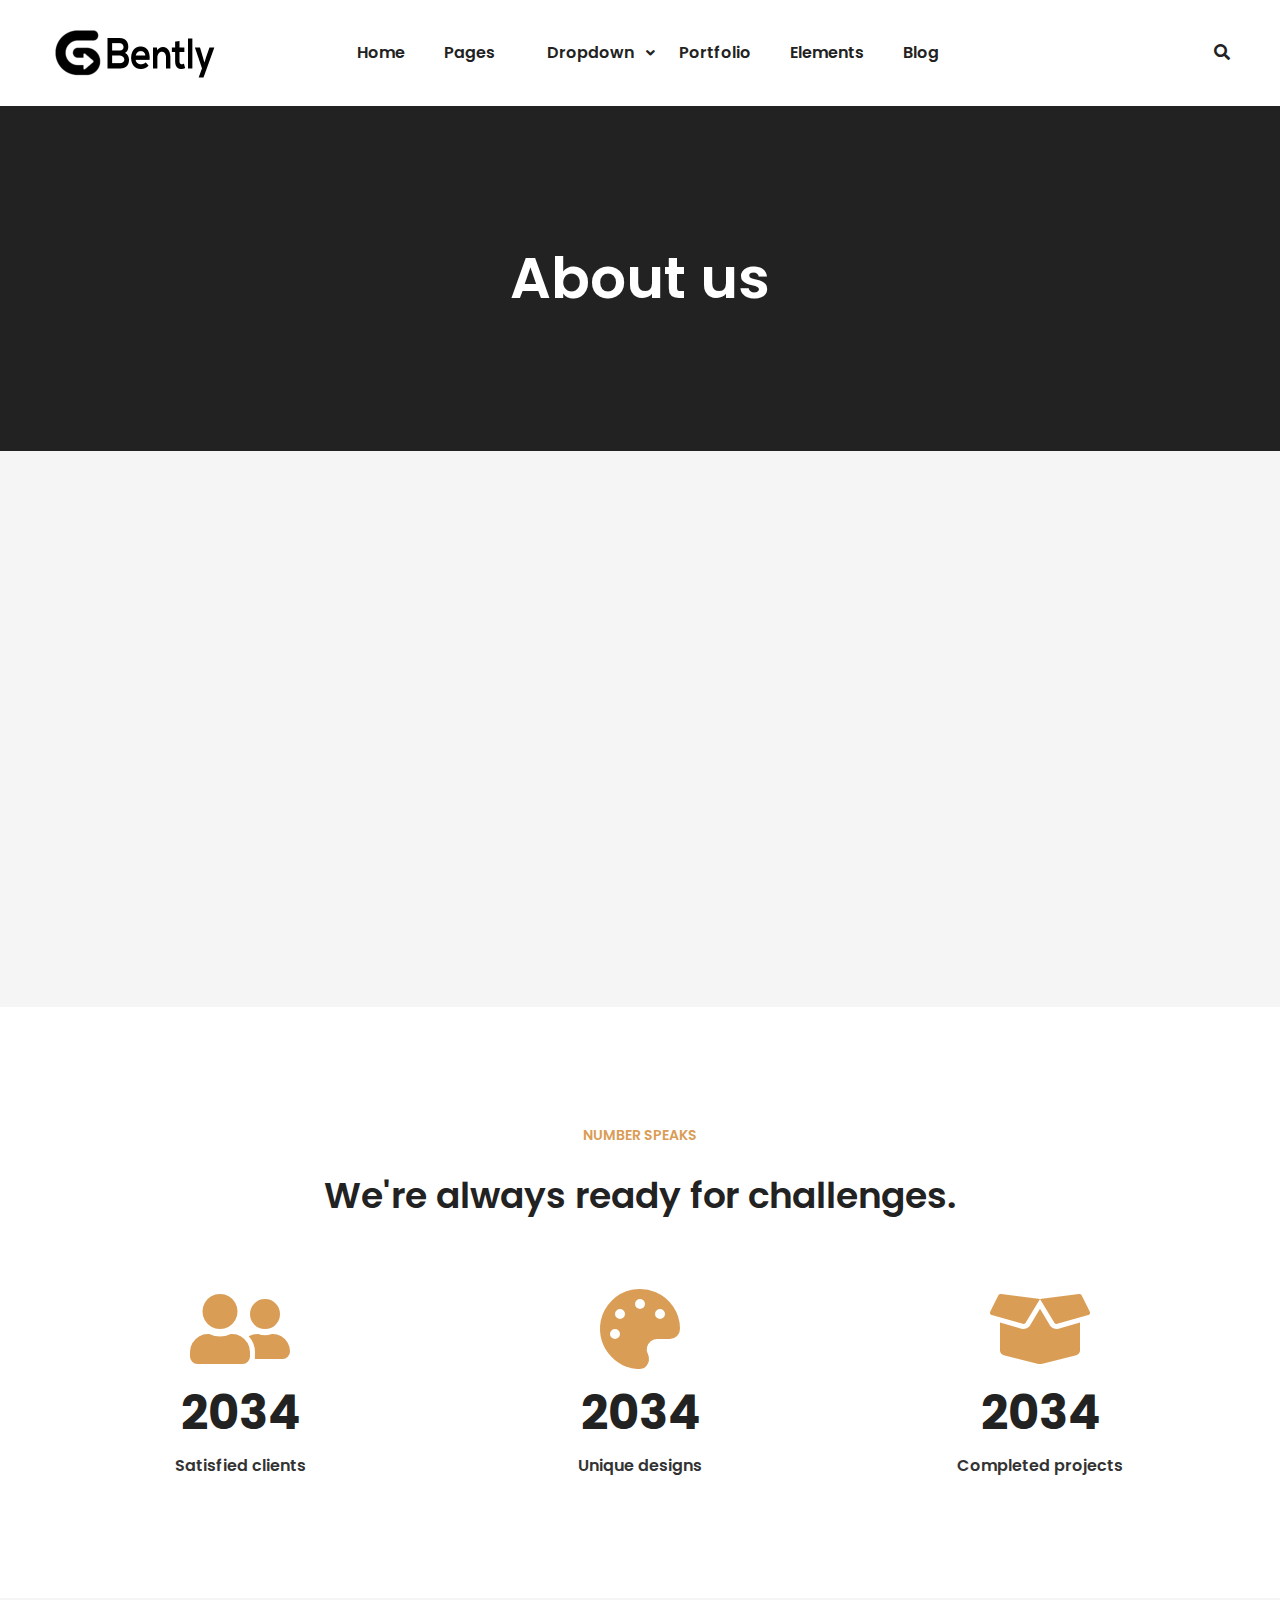
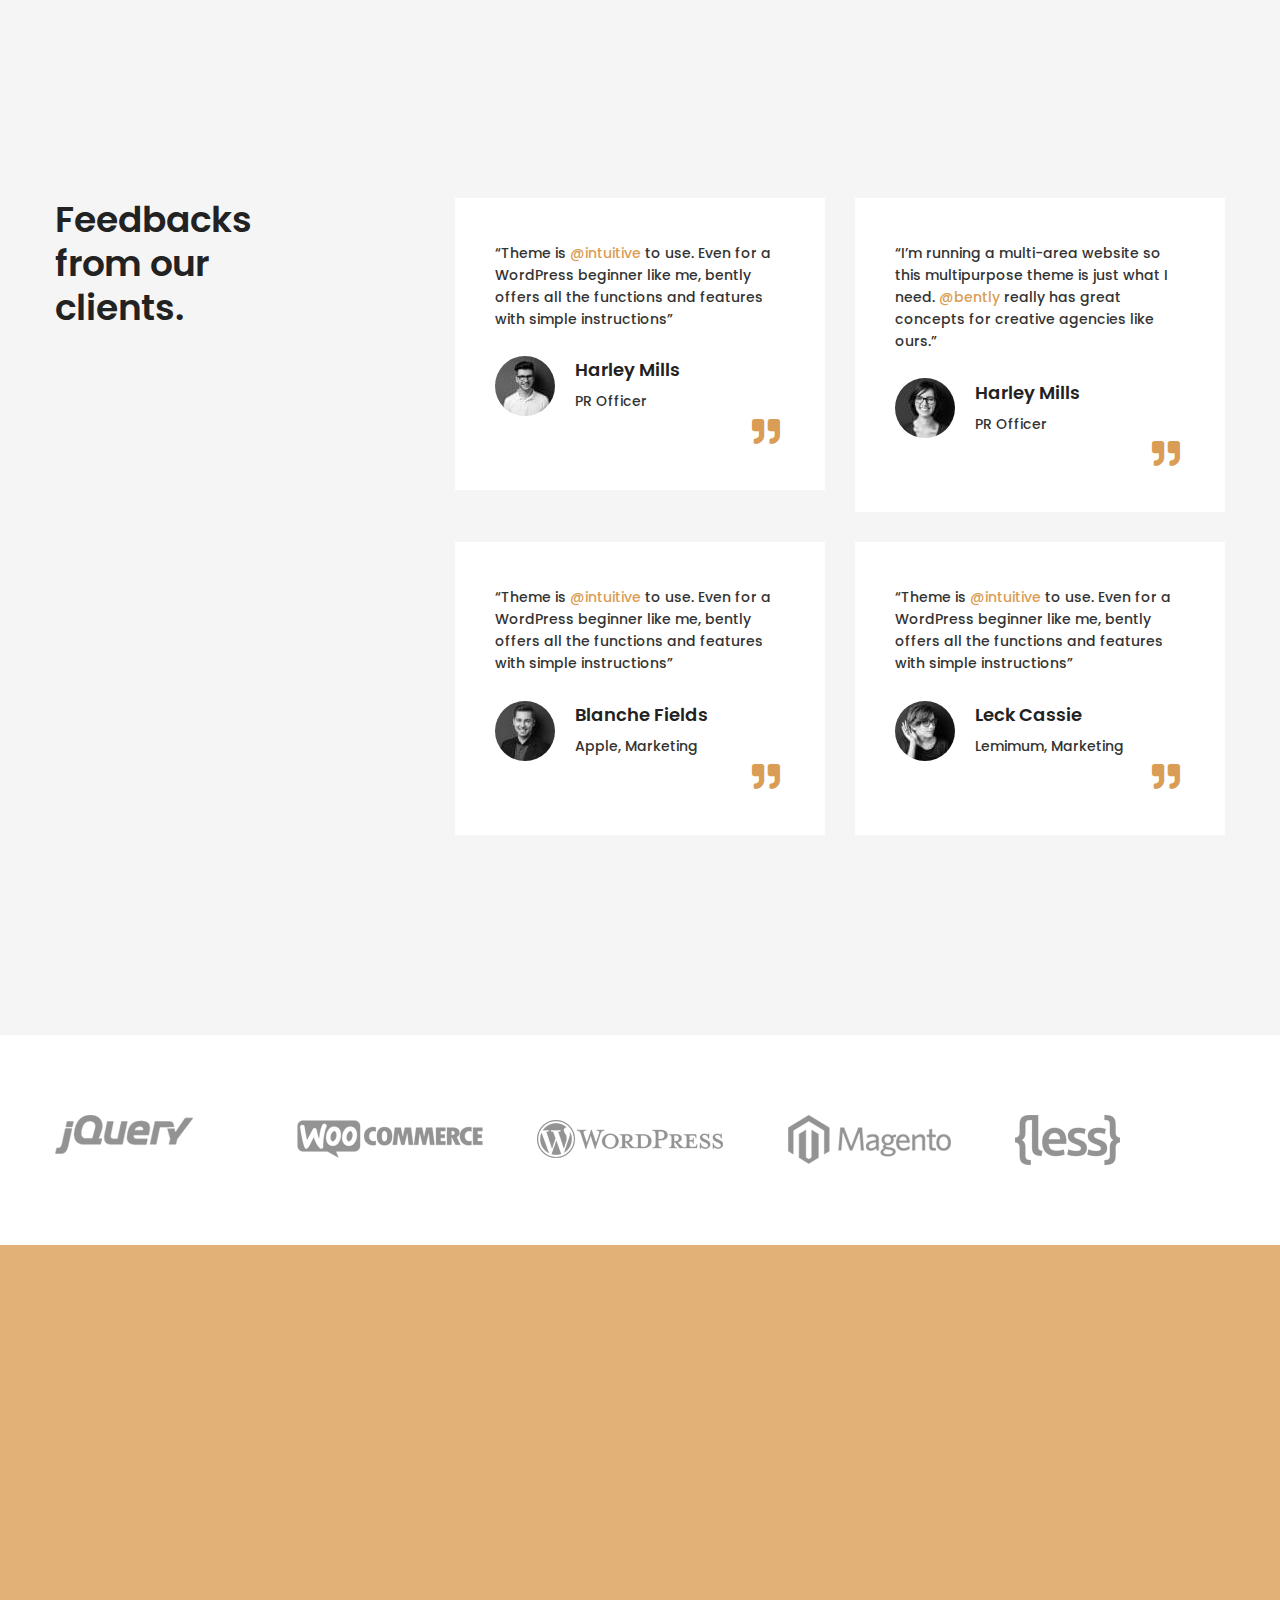
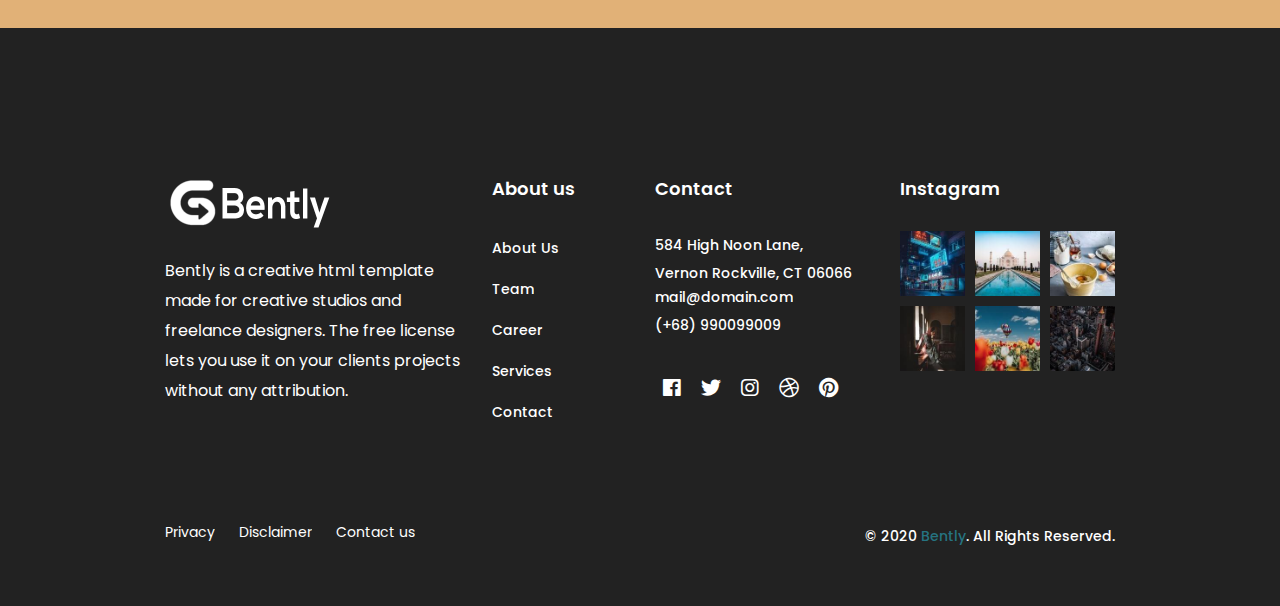
==== about.html @ c28e4ad5 "Initial commit" ====
<!doctype html>
<html class="no-js" lang="en">
<head>
    <meta charset="utf-8">
    <meta http-equiv="x-ua-compatible" content="ie=edge">
    <title>About Us</title>
    <meta name="description" content="">
    <meta name="viewport" content="width=device-width, initial-scale=1, shrink-to-fit=no">

    <!-- Favicon -->
    <link rel="shortcut icon" href="img/favicon.ico" type="image/x-icon">
    <link rel="apple-touch-icon" href="img/icon.png">

    <!-- Plugins -->
    <link rel="stylesheet" href="css/bootstrap.min.css">
    <link rel="stylesheet" href="css/plugins.css">

    <!-- Style Css -->
    <link rel="stylesheet" href="style.css">

    <!-- Custom Styles -->
    <link rel="stylesheet" href="css/custom.css">
</head>

<body class="template-color-37 template-font-1">

    <!-- Wrapper -->
    <div id="wrapper" class="wrapper">

        <!-- Header -->
        <header class="br_header header-default position-from--top black-logo--version haeder-fixed-width haeder-fixed-150 headroom--sticky header-mega-menu clearfix">
            <div class="container-fluid">
                <div class="row">
                    <div class="col-12">
                        <div class="header__wrapper mr--0">
                            <!-- Header Left -->
                            <div class="header-left">
                                <div class="logo">
                                    <a href="index.html">
                                        <img src="img/logo/bently-black.png" alt="bently Images">
                                    </a>
                                </div>
                            </div>
                            <!-- Mainmenu Wrap -->
                            <div class="mainmenu-wrapper d-none d-lg-block">
                                <nav class="page_nav">
                                    <ul class="mainmenu">

                                        <li class="lavel-1"><a href="index.html"><span>Home</span></a></li>

                                        <li class="lavel-1"><a href="#"><span>Pages</span></a></li>

                                        <li class="lavel-1 with--drop slide-dropdown"><a href="#"><span>Dropdown</span></a>

                                            <!-- Start Dropdown Menu -->
                                            <ul class="dropdown__menu">
                                                <li><a href="#"><span>Minimal</span></a></li>
                                                <li><a href="#"><span>Fullwide</span></a></li>
                                                <li><a href="#"><span>Cart</span></a></li>
                                                <li><a href="#"><span>Compare</span></a></li>
                                                <li><a href="#"><span>My Account</span></a></li>
                                                <li><a href="#"><span>Register</span></a></li>
                                                <li><a href="#"><span>Wishlist</span></a></li>
                                                <li><a href="#"><span>Checkout</span></a></li>
                                                <li class="drop-lavel--2"><a href="#"><span>Product</span></a>
                                                    <ul class="lavel--2">
                                                        <li><a href="#"><span>Layout 01</span></a></li>
                                                        <li><a href="#"><span>Layout 02</span></a></li>
                                                    </ul>
                                                </li>
                                            </ul>
                                            <!-- End Dropdown Menu -->
                                        </li>

                                        <li class="lavel-1"><a href="portfolio.html"><span>Portfolio</span></a></li>

                                        <li class="lavel-1"><a href="#"><span>Elements</span></a></li>

                                        <li class="lavel-1"><a href="blog.html"><span>Blog</span></a></li>
                                    </ul>
                                </nav>
                            </div>
                            <!-- Header Right -->
                            <div class="header-right">
                                
                                <!-- Start Popup Search Wrap -->
                                <div class="popup-search-wrap">
                                    <a class="btn-search-click" href="#">
                                        <i class="fa fa-search"></i>
                                    </a>
                                </div>
                                <!-- End Popup Search Wrap -->

                                <!-- Start Hamberger -->
                                <div class="manu-hamber popup-mobile-click d-block d-lg-none black-version d-block d-xl-none">
                                    <div>
                                        <i></i>
                                    </div>
                                </div>
                                <!-- End Hamberger -->
                            </div>
                        </div>
                    </div>
                </div>
            </div>
        </header>
        <!--// Header -->

        <!-- Start bently Search Popup -->
        <div class="bently-search-popup">
            <div class="inner">
                <div class="search-header">
                    <div class="logo">
                        <a href="index.html">
                            <img src="img/logo/bently-black.png" alt="logo images">
                        </a>
                    </div>
                    <a href="#" class="search-close"></a>
                </div>
                <div class="search-content">
                    <form action="#">
                        <label>
                            <input type="search" placeholder="Enter search keyword…">
                        </label>
                        <button class="search-submit"><i class="fa fa-search"></i></button>
                    </form>
                </div>
            </div>
        </div>
        <!-- End bently Search Popup -->

        <!-- Start Popup Menu -->
        <div class="popup-mobile-manu popup-mobile-visiable">
            <div class="inner">
                <div class="mobileheader">
                    <div class="logo">
                        <a href="index.html">
                            <img src="img/logo/bently-black.png" alt="Multipurpose">
                        </a>
                    </div>
                    <a class="mobile-close" href="#"></a>
                </div>
                <div class="menu-content">
                    <ul class="menulist object-custom-menu">
                        <li class=""><a href="index.html"><span>Home</span></a></li>
                        <li class=""><a href="#"><span>Pages</span></a></li>
                        <li class=""><a href="#"><span>Pages</span></a></li>
						<li class="has-mega-menu"><a href="#"><span>Dropdown</span></a>  
						<!-- Start Dropdown Menu -->
                            <ul class="object-submenu">
                                <li><a href="#"><span>Minimal</span></a></li>
                                <li><a href="#"><span>Fullwide</span></a></li>
                                <li><a href="#"><span>Cart</span></a></li>
                                <li><a href="#"><span>Compare</span></a></li>
                                <li><a href="#"><span>My Account</span></a></li>
                                <li><a href="#.html"><span>Register</span></a></li>
                                <li><a href="#"><span>Wishlist</span></a></li>
                                <li><a href="#"><span>Checkout</span></a></li>
                                <li><a href="#.html"><span>Product 01</span></a></li>
                                <li><a href="#.html"><span>Product 02</span></a></li>
                            </ul>
                        </li>
                        <li class=""><a href="portfolio.html"><span>Portfolio</span></a></li>
                        <li class=""><a href="blog.html"><span>Blog</span></a></li>
                    </ul>
                </div>
            </div>
        </div>
        <!-- End Popup Menu -->

        <!-- Start Breadcaump Area -->
        <div class="bently-breadcaump-area bg_color--7 ptb--120 breadcaump-title-bar">
            <div class="container-fluid plr--150 plr_md--50 plr_sm--30">
                <div class="row">
                    <div class="col-lg-12">
                        <div class="breadcaump-inner text-center poss_relative">
                            <h1 class="heading heading-h1 text-white large-font-1">About us</h1>                            
                        </div>
                    </div>
                </div>
            </div>
        </div>
        <!-- End Breadcaump Area -->

        <!-- Page Content -->
        <main class="page-content">

               <!-- Start Skill Area -->
            <div class="bently-skill-area pt--150 pb--100 bg_color--5">
                <div class="container">
                    <div class="row">
                        <div class="col-lg-4">
                            <div class="bently-skill wow move-up">
                                <h3 class="heading heading-h3 lineheight-1-44">Effective solution <br> for every <br>
                                    businesses</h3>
                                <div class="bkseparator--40"></div>
                                <p class="bk_pra">bently presents your services with flexible, convenient and
                                    multipurpose layouts. You can select your favorite layouts & elements for
                                    particular projects with unlimited customization possibilities.</p>
                            </div>
                        </div>
                        <div class="col-lg-7 offset-lg-1 mt_md--40 mt_sm--40">
                            <div class="bently-skill">
                                <!-- Start Single Progress Charts -->
                                <div class="progress-charts wow move-up">
                                    <h6 class="heading heading-h6">UI/UX</h6>
                                    <div class="progress">
                                        <div class="progress-bar wow fadeInLeft" data-wow-duration="0.5s"
                                            data-wow-delay=".3s" role="progressbar" style="width: 85%" aria-valuenow="85"
                                            aria-valuemin="0" aria-valuemax="100"><span class="percent-label">85%</span></div>
                                    </div>
                                </div>
                                <!-- End Single Progress Charts -->

                                <!-- Start Single Progress Charts -->
                                <div class="progress-charts mt--45 wow move-up">
                                    <h6 class="heading heading-h6">Ideas</h6>
                                    <div class="progress">
                                        <div class="progress-bar wow fadeInLeft" data-wow-duration="0.7s"
                                            data-wow-delay=".5s" role="progressbar" style="width: 85%" aria-valuenow="85"
                                            aria-valuemin="0" aria-valuemax="100"><span class="percent-label">85%</span></div>
                                    </div>
                                </div>
                                <!-- End Single Progress Charts -->

                                <!-- Start Single Progress Charts -->
                                <div class="progress-charts mt--45 wow move-up">
                                    <h6 class="heading heading-h6">Marketing</h6>
                                    <div class="progress">
                                        <div class="progress-bar wow fadeInLeft" data-wow-duration="0.8s"
                                            data-wow-delay=".8s" role="progressbar" style="width: 90%" aria-valuenow="90"
                                            aria-valuemin="0" aria-valuemax="100"><span class="percent-label">90%</span></div>
                                    </div>
                                </div>
                                <!-- End Single Progress Charts -->

                                <!-- Start Single Progress Charts -->
                                <div class="progress-charts mt--45 wow move-up">
                                    <h6 class="heading heading-h6">Consulting</h6>
                                    <div class="progress">
                                        <div class="progress-bar wow fadeInLeft" data-wow-duration="0.8s"
                                            data-wow-delay=".8s" role="progressbar" style="width: 95%" aria-valuenow="95"
                                            aria-valuemin="0" aria-valuemax="100"><span class="percent-label">95%</span></div>
                                    </div>
                                </div>
                                <!-- End Single Progress Charts -->

                            </div>
                        </div>
                    </div>
                </div>
            </div>
            <!-- End Skill Area -->

            <!-- Start Counterup Area -->
            <div class="bently-counterup-area ptb--120 ptb-md--80 ptb-sm--60 bg_color--1">
                <div class="container">
                    <div class="row">

                        <div class="col-lg-12">
                            <div class="bk-title--default text-center mb--70">
                                <h6 class="heading heading-h6 theme-color">NUMBER SPEAKS</h6>
                                <div class="bkseparator--30"></div>
                                <h3 class="heading heading-h3">We're always ready for challenges.</h3>
                            </div>
                        </div>

                        <!-- Start Single Counter -->
                        <div class="col-lg-4 col-md-4 col-sm-6 col-12">
                            <div class="bently-counter text-center">
                                <div class="icon">
                                    <i class="fa fa-user-friends"></i>
                                </div>
                                <div class="content">							
                                    <span class="count">2034</span>
                                    <h6 class="heading heading-h6">Satisfied clients</h6>
                                </div>
                            </div>
                        </div>
                        <!-- End Single Counter -->

                        <!-- Start Single Counter -->
                        <div class="col-lg-4 col-md-4 col-sm-6 col-12 mt_mobile--40">
                            <div class="bently-counter text-center">
                                <div class="icon">
                                    <i class="fa fa-palette"></i>
                                </div>
                                <div class="content">
                                    <span class="count">2034</span>
                                    <h6 class="heading heading-h6">Unique designs</h6>
                                </div>
                            </div>
                        </div>
                        <!-- End Single Counter -->

                        <!-- Start Single Counter -->
                        <div class="col-lg-4 col-md-4 col-sm-6 col-12 mt_sm--40">
                            <div class="bently-counter text-center">
                                <div class="icon">
                                    <i class="fa fa-box-open"></i>
                                </div>
                                <div class="content">
                                    <span class="count">2034</span>
                                    <h6 class="heading heading-h6">Completed projects</h6>
                                </div>
                            </div>
                        </div>
                        <!-- End Single Counter -->

                    </div>
                </div>
            </div>
            <!-- End Counterup Area -->

  

            <!-- Start Testimonial Area -->
            <div class="bently-testimonial-area poss_relative ptb--200 ptb-md--80 ptb-sm--60 bg_color--5">
                <div class="container">
                    <div class="row">
                        <div class="col-lg-4 col-md-12 col-12 text-center ptb-md--80 ptb-sm--80">
                            <div class="bently-section-title text-left title-max-width plr_sm--50">
                                <h3 class="heading heading-h3">Feedbacks <br>from our<br> clients.</h3>
                            </div>
                        </div>

                        <div class="col-lg-8 col-md-12 col-12">
                            <div class="row">
                                <!-- Start Single Testimonial -->
                                <div class="col-lg-6 col-md-6 col-sm-12 col-12">
                                    <div class="testimonial testimonial_style--1">
                                        <div class="content">
                                            <p class="bk_pra">“Theme is <span class="theme-color">@intuitive</span> to
                                                use.
                                                Even for a
                                                WordPress beginner like me, bently
                                                offers all the functions and features with simple instructions”</p>
                                            <div class="testimonial-info">
                                                <div class="post-thumbnail">
                                                    <img src="img/testimonial/clint-1.jpg" alt="clint image">
                                                </div>
                                                <div class="clint-info">
                                                    <h6>Harley Mills</h6>
                                                    <span>PR Officer</span>
                                                </div>
                                            </div>
                                            <div class="testimonial-quote">
                                                <span class="fa fa-quote-right"></span>
                                            </div>
                                        </div>
                                    </div>
                                </div>
                                <!-- End Single Testimonial -->

                                <!-- Start Single Testimonial -->
                                <div class="col-lg-6 col-md-6 col-sm-12 col-12 mt_sm--30">
                                    <div class="testimonial testimonial_style--1">
                                        <div class="content">
                                            <p class="bk_pra">“I’m running a multi-area website so this multipurpose
                                                theme is
                                                just what I need. <span class="theme-color">@bently</span> really has
                                                great
                                                concepts for creative agencies like ours.”</p>
                                            <div class="testimonial-info">
                                                <div class="post-thumbnail">
                                                    <img src="img/testimonial/clint-2.jpg" alt="clint image">
                                                </div>
                                                <div class="clint-info">
                                                    <h6>Harley Mills</h6>
                                                    <span>PR Officer</span>
                                                </div>
                                            </div>
                                            <div class="testimonial-quote">
                                                <span class="fa fa-quote-right"></span>
                                            </div>
                                        </div>
                                    </div>
                                </div>
                                <!-- End Single Testimonial -->

                                <!-- Start Single Testimonial -->
                                <div class="col-lg-6 col-md-6 col-sm-12 col-12 mt--30">
                                    <div class="testimonial testimonial_style--1">
                                        <div class="content">
                                            <p class="bk_pra">“Theme is <span class="theme-color">@intuitive</span> to
                                                use.
                                                Even for a
                                                WordPress beginner like me, bently
                                                offers all the functions and features with simple instructions”</p>
                                            <div class="testimonial-info">
                                                <div class="post-thumbnail">
                                                    <img src="img/testimonial/clint-3.jpg" alt="clint image">
                                                </div>
                                                <div class="clint-info">
                                                    <h6>Blanche Fields</h6>
                                                    <span>Apple, Marketing</span>
                                                </div>
                                            </div>
                                            <div class="testimonial-quote">
                                                <span class="fa fa-quote-right"></span>
                                            </div>
                                        </div>
                                    </div>
                                </div>
                                <!-- End Single Testimonial -->


                                <!-- Start Single Testimonial -->
                                <div class="col-lg-6 col-md-6 col-sm-12 col-12 mt--30">
                                    <div class="testimonial testimonial_style--1">
                                        <div class="content">
                                            <p class="bk_pra">“Theme is <span class="theme-color">@intuitive</span> to
                                                use.
                                                Even for a
                                                WordPress beginner like me, bently
                                                offers all the functions and features with simple instructions”</p>
                                            <div class="testimonial-info">
                                                <div class="post-thumbnail">
                                                    <img src="img/testimonial/clint-4.jpg" alt="clint image">
                                                </div>
                                                <div class="clint-info">
                                                    <h6>Leck Cassie</h6>
                                                    <span>Lemimum, Marketing</span>
                                                </div>
                                            </div>
                                            <div class="testimonial-quote">
                                                <span class="fa fa-quote-right"></span>
                                            </div>
                                        </div>
                                    </div>
                                </div>
                                <!-- End Single Testimonial -->
                            </div>
                        </div>
                    </div>
                </div>
            </div>
            <!-- End Testimonial Area -->

            <!-- Start Brand Area -->
            <div class="bk-brand-area bg_color--1 ptb--80 ptb-md--80 ptb-sm--60">
                <div class="container">
                    <div class="row">
                        <div class="col-lg-12">
                            <div class="brand-wrapper">
                                <div class="brand__list brand-default brand-style--1">
                                    <div class="bently-element-carousel" data-slick-options='{
                                        "spaceBetween": 15, 
                                        "slidesToShow": 5, 
                                        "slidesToScroll": 1, 
                                        "arrows": false, 
                                        "infinite": true
                                    }'
                                        data-slick-responsive='[
                                        {"breakpoint":768, "settings": {"slidesToShow": 3}},
                                        {"breakpoint":577, "settings": {"slidesToShow": 3}},
                                        {"breakpoint":481, "settings": {"slidesToShow": 2}}
                                    ]'>

                                        <div class="brand"><a href="#"><img src="img/testimonial/clients-logo1.png"
                                                    alt="logo image"></a> </div>
                                        <div class="brand"><a href="#"><img src="img/testimonial/clients-logo2.png"
                                                    alt="logo image"></a> </div>
                                        <div class="brand"><a href="#"><img src="img/testimonial/clients-logo3.png"
                                                    alt="logo image"></a> </div>
                                        <div class="brand"><a href="#"><img src="img/testimonial/clients-logo4.png"
                                                    alt="logo image"></a> </div>
                                        <div class="brand"><a href="#"><img src="img/testimonial/clients-logo5.png"
                                                    alt="logo image"></a> </div>
                                        <div class="brand"><a href="#"><img src="img/testimonial/clients-logo6.png"
                                                    alt="logo image"></a> </div>
                                        <div class="brand"><a href="#"><img src="img/testimonial/clients-logo4.png"
                                                    alt="logo image"></a> </div>
                                        <div class="brand"><a href="#"><img src="img/testimonial/clients-logo1.png"
                                                    alt="logo image"></a> </div>
                                        <div class="brand"><a href="#"><img src="img/testimonial/clients-logo2.png"
                                                    alt="logo image"></a> </div>
                                        <div class="brand"><a href="#"><img src="img/testimonial/clients-logo3.png"
                                                    alt="logo image"></a> </div>

                                    </div>
                                </div>
                            </div>
                        </div>
                    </div>
                </div>
            </div>
            <!-- End Brand Area -->

            <!-- Start Call To Action -->
            <div class="bently-call-to-action bg_image--10 ptb--120 ptb-md--80 ptb-sm--60" data-overlay="8">
                <div class="container">
                    <div class="row align-items-center">
                        <div class="col-lg-12 col-12">
                            <div class="call-content vertical-call-toaction text-center">
                                <h3 class="heading heading-h3 text-white wow move-up">Start working together?</h3>
                                <div class="spacing"></div>
                                <div class="call-btn text-center wow move-up">
                                    <a class="bently-btn bk-btn-white text-theme btn-sd-size btn-rounded" href="#">Find
                                        out more</a>
                                </div>
                            </div>
                        </div>
                    </div>
                </div>
            </div>
            <!-- End Call To Action -->

        </main>
        <!--// Page Conttent -->
    </div>

		<!-- Footer -->
		<footer class="page-footer bg_color--7 pl--150 pr--150 pl_lg--30 pr_lg--30 pl_md--30 pr_md--30 pl_sm--5 pr_sm--5" id="bk-footer">
			<!-- Start Footer Top Area -->
			<div class="bk-footer-inner pt--150 pb--30 pt_sm--100">
				<div class="container">
					<div class="row">
						<div class="col-lg-4 col-md-6 col-sm-6 col-12">
							<div class="footer-widget text-var--2">
								<div class="logo">
									<a href="index.html"><img alt="bently white" src="img/logo/bently-white.png"></a>
								</div>
								<div class="footer-inner">
									<p>Bently is a creative html template made for creative studios and freelance designers. The free license lets you use it on your clients projects without any attribution.</p>
								</div>
							</div>
						</div>
						<div class="col-lg-2 col-md-6 col-sm-6 col-12 mt_mobile--40">
							<div class="footer-widget text-var--2 menu--about">
								<h2 class="widgettitle">About us</h2>
								<div class="footer-menu">
									<ul class="ft-menu-list bk-hover">
										<li>
											<a href="about-us-01.html">About Us</a>
										</li>
										<li>
											<a href="team.html">Team</a>
										</li>
										<li>
											<a href="#">Career</a>
										</li>
										<li>
											<a href="services-classic.html">Services</a>
										</li>
										<li>
											<a href="contact.html">Contact</a>
										</li>
									</ul>
								</div>
							</div>
						</div>
						<div class="col-lg-3 col-md-6 col-sm-6 col-12 mt_md--40 mt_sm--40">
							<div class="footer-widget text-var--2 menu--contact">
								<h2 class="widgettitle">Contact</h2>
								<div class="footer-address">
									<div class="bk-hover">
										<p>584 High Noon Lane,<br>
										Vernon Rockville, CT 06066</p>
										<p><a href="#">mail@domain.com</a></p>
										<p><a href="#">(+68) 990099009</a></p>
									</div>
									<div class="social-share social--transparent text-white">
										<a href="#"><i class="fab fa-facebook"></i></a> <a href="#"><i class="fab fa-twitter"></i></a> <a href="#"><i class="fab fa-instagram"></i></a> <a href="#"><i class="fab fa-dribbble"></i></a> <a href="#"><i class="fab fa-pinterest"></i></a>
									</div>
								</div>
							</div>
						</div>
						<div class="col-lg-3 col-md-6 col-sm-6 col-12 mt_md--40 mt_sm--40">
							<div class="footer-widget text-var--2 menu--instagram">
								<h2 class="widgettitle">Instagram</h2>
								<div class="ft-instagram-list">
									<div class="instagram-grid-wrap">
										<!-- Start Single Instagram -->
										<div class="item-grid grid-style--1">
											<div class="thumb">
												<a href="#"><img alt="instagram images" src="img/instagram/instagram-7.jpg"></a>
												<div class="item-info">
													<div class="inner">
														<a href="#"><i class="fas fa-heart"></i>1k</a> <a href="#"><i class="fas fa-comment-dots"></i>9</a>
													</div>
												</div>
											</div>
										</div><!-- Start Single Instagram -->
										<!-- Start Single Instagram -->
										<div class="item-grid grid-style--1">
											<div class="thumb">
												<a href="#"><img alt="instagram images" src="img/instagram/instagram-8.jpg"></a>
												<div class="item-info">
													<div class="inner">
														<a href="#"><i class="fas fa-heart"></i>1k</a> <a href="#"><i class="fas fa-comment-dots"></i>9</a>
													</div>
												</div>
											</div>
										</div><!-- Start Single Instagram -->
										<!-- Start Single Instagram -->
										<div class="item-grid grid-style--1">
											<div class="thumb">
												<a href="#"><img alt="instagram images" src="img/instagram/instagram-9.jpg"></a>
												<div class="item-info">
													<div class="inner">
														<a href="#"><i class="fas fa-heart"></i>1k</a> <a href="#"><i class="fas fa-comment-dots"></i>9</a>
													</div>
												</div>
											</div>
										</div><!-- Start Single Instagram -->
										<!-- Start Single Instagram -->
										<div class="item-grid grid-style--1">
											<div class="thumb">
												<a href="#"><img alt="instagram images" src="img/instagram/instagram-10.jpg"></a>
												<div class="item-info">
													<div class="inner">
														<a href="#"><i class="fas fa-heart"></i>1k</a> <a href="#"><i class="fas fa-comment-dots"></i>9</a>
													</div>
												</div>
											</div>
										</div><!-- Start Single Instagram -->
										<!-- Start Single Instagram -->
										<div class="item-grid grid-style--1">
											<div class="thumb">
												<a href="#"><img alt="instagram images" src="img/instagram/instagram-11.jpg"></a>
												<div class="item-info">
													<div class="inner">
														<a href="#"><i class="fas fa-heart"></i>1k</a> <a href="#"><i class="fas fa-comment-dots"></i>9</a>
													</div>
												</div>
											</div>
										</div><!-- Start Single Instagram -->
										<!-- Start Single Instagram -->
										<div class="item-grid grid-style--1">
											<div class="thumb">
												<a href="#"><img alt="instagram images" src="img/instagram/instagram-12.jpg"></a>
												<div class="item-info">
													<div class="inner">
														<a href="#"><i class="fas fa-heart"></i>1k</a> <a href="#"><i class="fas fa-comment-dots"></i>9</a>
													</div>
												</div>
											</div>
										</div><!-- Start Single Instagram -->
									</div>
								</div>
							</div>
						</div>
					</div>
				</div>
			</div><!-- Start Footer Top Area -->
			<!-- Start Copyright Area -->
			<div class="copyright ptb--50 text-var-2">
				<div class="container">
					<div class="row align-items-center">
						<div class="col-lg-6 col-md-6 col-sm-12 col-12">
							<div class="copyright-left text-md-left text-center">
								<ul class="bk-copyright-menu d-flex bk-hover justify-content-center justify-content-md-start flex-wrap flex-sm-nowrap">
									<li>
										<a href="#">Privacy</a>
									</li>
									<li>
										<a href="#">Disclaimer</a>
									</li>
									<li>
										<a href="#">Contact us</a>
									</li>
								</ul>
							</div>
						</div>
						<div class="col-lg-6 col-md-6 col-sm-12 col-12">
							<div class="copyright-right text-md-right text-center">
								<p>© 2020 <a href="https://designseer.com/">Bently</a>. All Rights Reserved.</p>
							</div>
						</div>
					</div>
				</div>
			</div><!-- End Copyright Area -->
		</footer><!--// Footer -->
	</div><!--// Wrapper -->
	<!-- Js Files -->
	<script src="js/vendor/modernizr-3.6.0.min.js">
	</script> 
	<script src="js/vendor/jquery.min.js">
	</script> 
	<script src="js/popper.min.js">
	</script> 
	<script src="js/bootstrap.min.js">
	</script> 
	<script src="js/plugins.js">
	</script> 
	<script src="js/main.js">
	</script> 
</body>
</html>
---- css/plugins.css ----
/*********************************************************************************

	Template Name: Template Full Name Here
	Description: A perfect template to build beautiful and unique medical websites. It comes with nice and clean design.
	Version: 1.0

	Note: This is plugins css.

**********************************************************************************/


@import '../fonts/fontawesome-free/css/all.css';
@import 'meanmenu.css';
@import 'slick.min.css';
@import 'ionicons.css';
@import 'cerebrisans.css';
@import 'comic_sans_ms.css';
@import 'lauis.css';
@import 'swiper.css';
@import 'linea-font.css';
@import 'count-flip.css';
@import 'animation.css';
@import 'lightbox.css';
@import 'justify.css';
@import 'animated-text.css';
@import 'jquery-ui.css';
@import 'plyr.css';
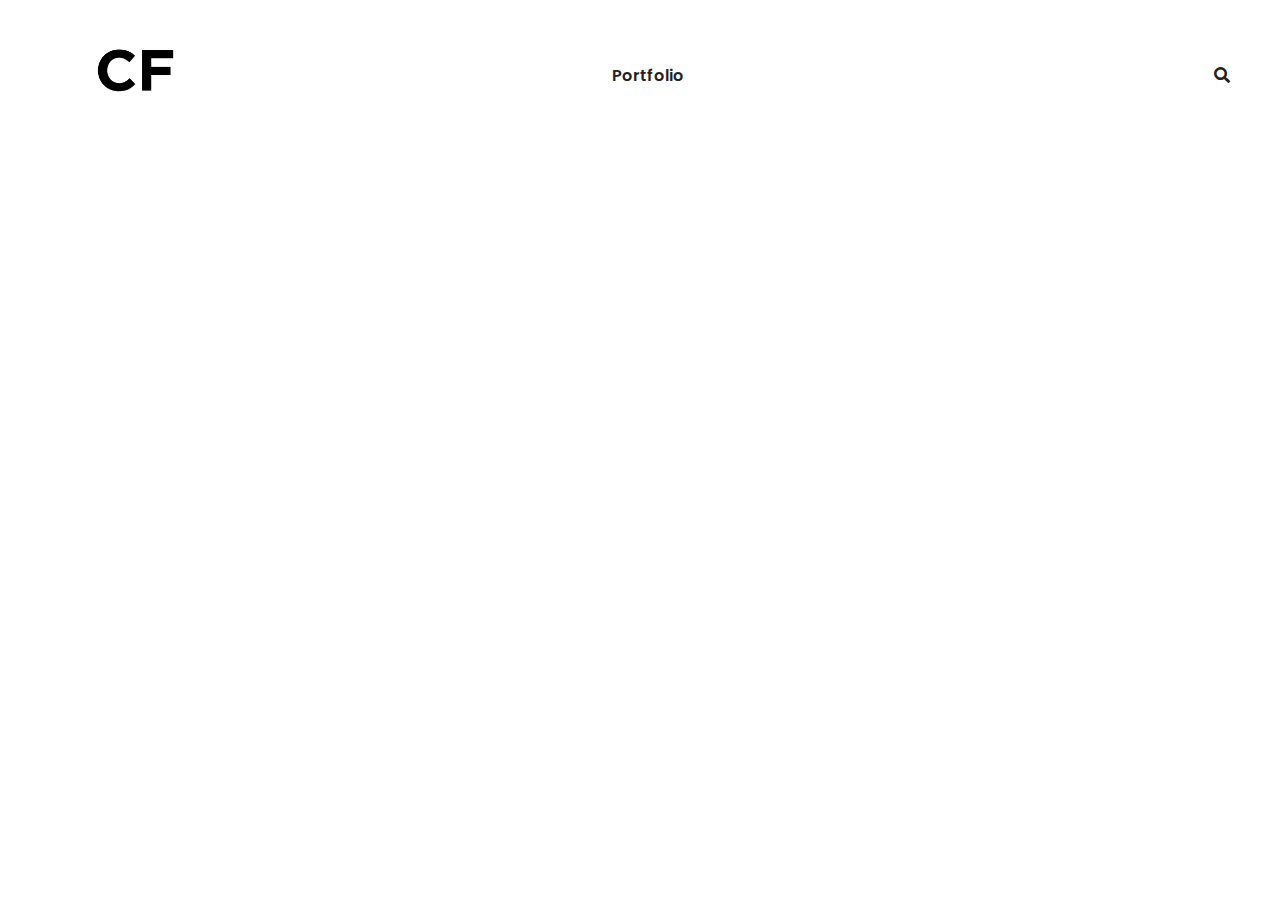
==== commit 908b5269: "Many many edits" ====
--- a/about.html
+++ b/about.html
@@ -37,7 +37,7 @@
                             <div class="header-left">
                                 <div class="logo">
                                     <a href="index.html">
-                                        <img src="img/logo/bently-black.png" alt="bently Images">
+                                        <img src="img/logo/cf-bk-blogo.png" alt="bently Images">
                                     </a>
                                 </div>
                             </div>
@@ -45,38 +45,7 @@
                             <div class="mainmenu-wrapper d-none d-lg-block">
                                 <nav class="page_nav">
                                     <ul class="mainmenu">
-
-                                        <li class="lavel-1"><a href="index.html"><span>Home</span></a></li>
-
-                                        <li class="lavel-1"><a href="#"><span>Pages</span></a></li>
-
-                                        <li class="lavel-1 with--drop slide-dropdown"><a href="#"><span>Dropdown</span></a>
-
-                                            <!-- Start Dropdown Menu -->
-                                            <ul class="dropdown__menu">
-                                                <li><a href="#"><span>Minimal</span></a></li>
-                                                <li><a href="#"><span>Fullwide</span></a></li>
-                                                <li><a href="#"><span>Cart</span></a></li>
-                                                <li><a href="#"><span>Compare</span></a></li>
-                                                <li><a href="#"><span>My Account</span></a></li>
-                                                <li><a href="#"><span>Register</span></a></li>
-                                                <li><a href="#"><span>Wishlist</span></a></li>
-                                                <li><a href="#"><span>Checkout</span></a></li>
-                                                <li class="drop-lavel--2"><a href="#"><span>Product</span></a>
-                                                    <ul class="lavel--2">
-                                                        <li><a href="#"><span>Layout 01</span></a></li>
-                                                        <li><a href="#"><span>Layout 02</span></a></li>
-                                                    </ul>
-                                                </li>
-                                            </ul>
-                                            <!-- End Dropdown Menu -->
-                                        </li>
-
                                         <li class="lavel-1"><a href="portfolio.html"><span>Portfolio</span></a></li>
-
-                                        <li class="lavel-1"><a href="#"><span>Elements</span></a></li>
-
-                                        <li class="lavel-1"><a href="blog.html"><span>Blog</span></a></li>
                                     </ul>
                                 </nav>
                             </div>
@@ -106,571 +75,10 @@
         </header>
         <!--// Header -->
 
-        <!-- Start bently Search Popup -->
-        <div class="bently-search-popup">
-            <div class="inner">
-                <div class="search-header">
-                    <div class="logo">
-                        <a href="index.html">
-                            <img src="img/logo/bently-black.png" alt="logo images">
-                        </a>
-                    </div>
-                    <a href="#" class="search-close"></a>
-                </div>
-                <div class="search-content">
-                    <form action="#">
-                        <label>
-                            <input type="search" placeholder="Enter search keyword…">
-                        </label>
-                        <button class="search-submit"><i class="fa fa-search"></i></button>
-                    </form>
-                </div>
-            </div>
-        </div>
-        <!-- End bently Search Popup -->
-
-        <!-- Start Popup Menu -->
-        <div class="popup-mobile-manu popup-mobile-visiable">
-            <div class="inner">
-                <div class="mobileheader">
-                    <div class="logo">
-                        <a href="index.html">
-                            <img src="img/logo/bently-black.png" alt="Multipurpose">
-                        </a>
-                    </div>
-                    <a class="mobile-close" href="#"></a>
-                </div>
-                <div class="menu-content">
-                    <ul class="menulist object-custom-menu">
-                        <li class=""><a href="index.html"><span>Home</span></a></li>
-                        <li class=""><a href="#"><span>Pages</span></a></li>
-                        <li class=""><a href="#"><span>Pages</span></a></li>
-						<li class="has-mega-menu"><a href="#"><span>Dropdown</span></a>  
-						<!-- Start Dropdown Menu -->
-                            <ul class="object-submenu">
-                                <li><a href="#"><span>Minimal</span></a></li>
-                                <li><a href="#"><span>Fullwide</span></a></li>
-                                <li><a href="#"><span>Cart</span></a></li>
-                                <li><a href="#"><span>Compare</span></a></li>
-                                <li><a href="#"><span>My Account</span></a></li>
-                                <li><a href="#.html"><span>Register</span></a></li>
-                                <li><a href="#"><span>Wishlist</span></a></li>
-                                <li><a href="#"><span>Checkout</span></a></li>
-                                <li><a href="#.html"><span>Product 01</span></a></li>
-                                <li><a href="#.html"><span>Product 02</span></a></li>
-                            </ul>
-                        </li>
-                        <li class=""><a href="portfolio.html"><span>Portfolio</span></a></li>
-                        <li class=""><a href="blog.html"><span>Blog</span></a></li>
-                    </ul>
-                </div>
-            </div>
-        </div>
-        <!-- End Popup Menu -->
-
-        <!-- Start Breadcaump Area -->
-        <div class="bently-breadcaump-area bg_color--7 ptb--120 breadcaump-title-bar">
-            <div class="container-fluid plr--150 plr_md--50 plr_sm--30">
-                <div class="row">
-                    <div class="col-lg-12">
-                        <div class="breadcaump-inner text-center poss_relative">
-                            <h1 class="heading heading-h1 text-white large-font-1">About us</h1>                            
-                        </div>
-                    </div>
-                </div>
-            </div>
-        </div>
-        <!-- End Breadcaump Area -->
-
-        <!-- Page Content -->
-        <main class="page-content">
-
-               <!-- Start Skill Area -->
-            <div class="bently-skill-area pt--150 pb--100 bg_color--5">
-                <div class="container">
-                    <div class="row">
-                        <div class="col-lg-4">
-                            <div class="bently-skill wow move-up">
-                                <h3 class="heading heading-h3 lineheight-1-44">Effective solution <br> for every <br>
-                                    businesses</h3>
-                                <div class="bkseparator--40"></div>
-                                <p class="bk_pra">bently presents your services with flexible, convenient and
-                                    multipurpose layouts. You can select your favorite layouts & elements for
-                                    particular projects with unlimited customization possibilities.</p>
-                            </div>
-                        </div>
-                        <div class="col-lg-7 offset-lg-1 mt_md--40 mt_sm--40">
-                            <div class="bently-skill">
-                                <!-- Start Single Progress Charts -->
-                                <div class="progress-charts wow move-up">
-                                    <h6 class="heading heading-h6">UI/UX</h6>
-                                    <div class="progress">
-                                        <div class="progress-bar wow fadeInLeft" data-wow-duration="0.5s"
-                                            data-wow-delay=".3s" role="progressbar" style="width: 85%" aria-valuenow="85"
-                                            aria-valuemin="0" aria-valuemax="100"><span class="percent-label">85%</span></div>
-                                    </div>
-                                </div>
-                                <!-- End Single Progress Charts -->
-
-                                <!-- Start Single Progress Charts -->
-                                <div class="progress-charts mt--45 wow move-up">
-                                    <h6 class="heading heading-h6">Ideas</h6>
-                                    <div class="progress">
-                                        <div class="progress-bar wow fadeInLeft" data-wow-duration="0.7s"
-                                            data-wow-delay=".5s" role="progressbar" style="width: 85%" aria-valuenow="85"
-                                            aria-valuemin="0" aria-valuemax="100"><span class="percent-label">85%</span></div>
-                                    </div>
-                                </div>
-                                <!-- End Single Progress Charts -->
-
-                                <!-- Start Single Progress Charts -->
-                                <div class="progress-charts mt--45 wow move-up">
-                                    <h6 class="heading heading-h6">Marketing</h6>
-                                    <div class="progress">
-                                        <div class="progress-bar wow fadeInLeft" data-wow-duration="0.8s"
-                                            data-wow-delay=".8s" role="progressbar" style="width: 90%" aria-valuenow="90"
-                                            aria-valuemin="0" aria-valuemax="100"><span class="percent-label">90%</span></div>
-                                    </div>
-                                </div>
-                                <!-- End Single Progress Charts -->
-
-                                <!-- Start Single Progress Charts -->
-                                <div class="progress-charts mt--45 wow move-up">
-                                    <h6 class="heading heading-h6">Consulting</h6>
-                                    <div class="progress">
-                                        <div class="progress-bar wow fadeInLeft" data-wow-duration="0.8s"
-                                            data-wow-delay=".8s" role="progressbar" style="width: 95%" aria-valuenow="95"
-                                            aria-valuemin="0" aria-valuemax="100"><span class="percent-label">95%</span></div>
-                                    </div>
-                                </div>
-                                <!-- End Single Progress Charts -->
-
-                            </div>
-                        </div>
-                    </div>
-                </div>
-            </div>
-            <!-- End Skill Area -->
-
-            <!-- Start Counterup Area -->
-            <div class="bently-counterup-area ptb--120 ptb-md--80 ptb-sm--60 bg_color--1">
-                <div class="container">
-                    <div class="row">
-
-                        <div class="col-lg-12">
-                            <div class="bk-title--default text-center mb--70">
-                                <h6 class="heading heading-h6 theme-color">NUMBER SPEAKS</h6>
-                                <div class="bkseparator--30"></div>
-                                <h3 class="heading heading-h3">We're always ready for challenges.</h3>
-                            </div>
-                        </div>
-
-                        <!-- Start Single Counter -->
-                        <div class="col-lg-4 col-md-4 col-sm-6 col-12">
-                            <div class="bently-counter text-center">
-                                <div class="icon">
-                                    <i class="fa fa-user-friends"></i>
-                                </div>
-                                <div class="content">							
-                                    <span class="count">2034</span>
-                                    <h6 class="heading heading-h6">Satisfied clients</h6>
-                                </div>
-                            </div>
-                        </div>
-                        <!-- End Single Counter -->
-
-                        <!-- Start Single Counter -->
-                        <div class="col-lg-4 col-md-4 col-sm-6 col-12 mt_mobile--40">
-                            <div class="bently-counter text-center">
-                                <div class="icon">
-                                    <i class="fa fa-palette"></i>
-                                </div>
-                                <div class="content">
-                                    <span class="count">2034</span>
-                                    <h6 class="heading heading-h6">Unique designs</h6>
-                                </div>
-                            </div>
-                        </div>
-                        <!-- End Single Counter -->
-
-                        <!-- Start Single Counter -->
-                        <div class="col-lg-4 col-md-4 col-sm-6 col-12 mt_sm--40">
-                            <div class="bently-counter text-center">
-                                <div class="icon">
-                                    <i class="fa fa-box-open"></i>
-                                </div>
-                                <div class="content">
-                                    <span class="count">2034</span>
-                                    <h6 class="heading heading-h6">Completed projects</h6>
-                                </div>
-                            </div>
-                        </div>
-                        <!-- End Single Counter -->
-
-                    </div>
-                </div>
-            </div>
-            <!-- End Counterup Area -->
-
-  
-
-            <!-- Start Testimonial Area -->
-            <div class="bently-testimonial-area poss_relative ptb--200 ptb-md--80 ptb-sm--60 bg_color--5">
-                <div class="container">
-                    <div class="row">
-                        <div class="col-lg-4 col-md-12 col-12 text-center ptb-md--80 ptb-sm--80">
-                            <div class="bently-section-title text-left title-max-width plr_sm--50">
-                                <h3 class="heading heading-h3">Feedbacks <br>from our<br> clients.</h3>
-                            </div>
-                        </div>
-
-                        <div class="col-lg-8 col-md-12 col-12">
-                            <div class="row">
-                                <!-- Start Single Testimonial -->
-                                <div class="col-lg-6 col-md-6 col-sm-12 col-12">
-                                    <div class="testimonial testimonial_style--1">
-                                        <div class="content">
-                                            <p class="bk_pra">“Theme is <span class="theme-color">@intuitive</span> to
-                                                use.
-                                                Even for a
-                                                WordPress beginner like me, bently
-                                                offers all the functions and features with simple instructions”</p>
-                                            <div class="testimonial-info">
-                                                <div class="post-thumbnail">
-                                                    <img src="img/testimonial/clint-1.jpg" alt="clint image">
-                                                </div>
-                                                <div class="clint-info">
-                                                    <h6>Harley Mills</h6>
-                                                    <span>PR Officer</span>
-                                                </div>
-                                            </div>
-                                            <div class="testimonial-quote">
-                                                <span class="fa fa-quote-right"></span>
-                                            </div>
-                                        </div>
-                                    </div>
-                                </div>
-                                <!-- End Single Testimonial -->
-
-                                <!-- Start Single Testimonial -->
-                                <div class="col-lg-6 col-md-6 col-sm-12 col-12 mt_sm--30">
-                                    <div class="testimonial testimonial_style--1">
-                                        <div class="content">
-                                            <p class="bk_pra">“I’m running a multi-area website so this multipurpose
-                                                theme is
-                                                just what I need. <span class="theme-color">@bently</span> really has
-                                                great
-                                                concepts for creative agencies like ours.”</p>
-                                            <div class="testimonial-info">
-                                                <div class="post-thumbnail">
-                                                    <img src="img/testimonial/clint-2.jpg" alt="clint image">
-                                                </div>
-                                                <div class="clint-info">
-                                                    <h6>Harley Mills</h6>
-                                                    <span>PR Officer</span>
-                                                </div>
-                                            </div>
-                                            <div class="testimonial-quote">
-                                                <span class="fa fa-quote-right"></span>
-                                            </div>
-                                        </div>
-                                    </div>
-                                </div>
-                                <!-- End Single Testimonial -->
-
-                                <!-- Start Single Testimonial -->
-                                <div class="col-lg-6 col-md-6 col-sm-12 col-12 mt--30">
-                                    <div class="testimonial testimonial_style--1">
-                                        <div class="content">
-                                            <p class="bk_pra">“Theme is <span class="theme-color">@intuitive</span> to
-                                                use.
-                                                Even for a
-                                                WordPress beginner like me, bently
-                                                offers all the functions and features with simple instructions”</p>
-                                            <div class="testimonial-info">
-                                                <div class="post-thumbnail">
-                                                    <img src="img/testimonial/clint-3.jpg" alt="clint image">
-                                                </div>
-                                                <div class="clint-info">
-                                                    <h6>Blanche Fields</h6>
-                                                    <span>Apple, Marketing</span>
-                                                </div>
-                                            </div>
-                                            <div class="testimonial-quote">
-                                                <span class="fa fa-quote-right"></span>
-                                            </div>
-                                        </div>
-                                    </div>
-                                </div>
-                                <!-- End Single Testimonial -->
-
-
-                                <!-- Start Single Testimonial -->
-                                <div class="col-lg-6 col-md-6 col-sm-12 col-12 mt--30">
-                                    <div class="testimonial testimonial_style--1">
-                                        <div class="content">
-                                            <p class="bk_pra">“Theme is <span class="theme-color">@intuitive</span> to
-                                                use.
-                                                Even for a
-                                                WordPress beginner like me, bently
-                                                offers all the functions and features with simple instructions”</p>
-                                            <div class="testimonial-info">
-                                                <div class="post-thumbnail">
-                                                    <img src="img/testimonial/clint-4.jpg" alt="clint image">
-                                                </div>
-                                                <div class="clint-info">
-                                                    <h6>Leck Cassie</h6>
-                                                    <span>Lemimum, Marketing</span>
-                                                </div>
-                                            </div>
-                                            <div class="testimonial-quote">
-                                                <span class="fa fa-quote-right"></span>
-                                            </div>
-                                        </div>
-                                    </div>
-                                </div>
-                                <!-- End Single Testimonial -->
-                            </div>
-                        </div>
-                    </div>
-                </div>
-            </div>
-            <!-- End Testimonial Area -->
-
-            <!-- Start Brand Area -->
-            <div class="bk-brand-area bg_color--1 ptb--80 ptb-md--80 ptb-sm--60">
-                <div class="container">
-                    <div class="row">
-                        <div class="col-lg-12">
-                            <div class="brand-wrapper">
-                                <div class="brand__list brand-default brand-style--1">
-                                    <div class="bently-element-carousel" data-slick-options='{
-                                        "spaceBetween": 15, 
-                                        "slidesToShow": 5, 
-                                        "slidesToScroll": 1, 
-                                        "arrows": false, 
-                                        "infinite": true
-                                    }'
-                                        data-slick-responsive='[
-                                        {"breakpoint":768, "settings": {"slidesToShow": 3}},
-                                        {"breakpoint":577, "settings": {"slidesToShow": 3}},
-                                        {"breakpoint":481, "settings": {"slidesToShow": 2}}
-                                    ]'>
-
-                                        <div class="brand"><a href="#"><img src="img/testimonial/clients-logo1.png"
-                                                    alt="logo image"></a> </div>
-                                        <div class="brand"><a href="#"><img src="img/testimonial/clients-logo2.png"
-                                                    alt="logo image"></a> </div>
-                                        <div class="brand"><a href="#"><img src="img/testimonial/clients-logo3.png"
-                                                    alt="logo image"></a> </div>
-                                        <div class="brand"><a href="#"><img src="img/testimonial/clients-logo4.png"
-                                                    alt="logo image"></a> </div>
-                                        <div class="brand"><a href="#"><img src="img/testimonial/clients-logo5.png"
-                                                    alt="logo image"></a> </div>
-                                        <div class="brand"><a href="#"><img src="img/testimonial/clients-logo6.png"
-                                                    alt="logo image"></a> </div>
-                                        <div class="brand"><a href="#"><img src="img/testimonial/clients-logo4.png"
-                                                    alt="logo image"></a> </div>
-                                        <div class="brand"><a href="#"><img src="img/testimonial/clients-logo1.png"
-                                                    alt="logo image"></a> </div>
-                                        <div class="brand"><a href="#"><img src="img/testimonial/clients-logo2.png"
-                                                    alt="logo image"></a> </div>
-                                        <div class="brand"><a href="#"><img src="img/testimonial/clients-logo3.png"
-                                                    alt="logo image"></a> </div>
-
-                                    </div>
-                                </div>
-                            </div>
-                        </div>
-                    </div>
-                </div>
-            </div>
-            <!-- End Brand Area -->
-
-            <!-- Start Call To Action -->
-            <div class="bently-call-to-action bg_image--10 ptb--120 ptb-md--80 ptb-sm--60" data-overlay="8">
-                <div class="container">
-                    <div class="row align-items-center">
-                        <div class="col-lg-12 col-12">
-                            <div class="call-content vertical-call-toaction text-center">
-                                <h3 class="heading heading-h3 text-white wow move-up">Start working together?</h3>
-                                <div class="spacing"></div>
-                                <div class="call-btn text-center wow move-up">
-                                    <a class="bently-btn bk-btn-white text-theme btn-sd-size btn-rounded" href="#">Find
-                                        out more</a>
-                                </div>
-                            </div>
-                        </div>
-                    </div>
-                </div>
-            </div>
-            <!-- End Call To Action -->
-
-        </main>
-        <!--// Page Conttent -->
     </div>
 
 		<!-- Footer -->
 		<footer class="page-footer bg_color--7 pl--150 pr--150 pl_lg--30 pr_lg--30 pl_md--30 pr_md--30 pl_sm--5 pr_sm--5" id="bk-footer">
-			<!-- Start Footer Top Area -->
-			<div class="bk-footer-inner pt--150 pb--30 pt_sm--100">
-				<div class="container">
-					<div class="row">
-						<div class="col-lg-4 col-md-6 col-sm-6 col-12">
-							<div class="footer-widget text-var--2">
-								<div class="logo">
-									<a href="index.html"><img alt="bently white" src="img/logo/bently-white.png"></a>
-								</div>
-								<div class="footer-inner">
-									<p>Bently is a creative html template made for creative studios and freelance designers. The free license lets you use it on your clients projects without any attribution.</p>
-								</div>
-							</div>
-						</div>
-						<div class="col-lg-2 col-md-6 col-sm-6 col-12 mt_mobile--40">
-							<div class="footer-widget text-var--2 menu--about">
-								<h2 class="widgettitle">About us</h2>
-								<div class="footer-menu">
-									<ul class="ft-menu-list bk-hover">
-										<li>
-											<a href="about-us-01.html">About Us</a>
-										</li>
-										<li>
-											<a href="team.html">Team</a>
-										</li>
-										<li>
-											<a href="#">Career</a>
-										</li>
-										<li>
-											<a href="services-classic.html">Services</a>
-										</li>
-										<li>
-											<a href="contact.html">Contact</a>
-										</li>
-									</ul>
-								</div>
-							</div>
-						</div>
-						<div class="col-lg-3 col-md-6 col-sm-6 col-12 mt_md--40 mt_sm--40">
-							<div class="footer-widget text-var--2 menu--contact">
-								<h2 class="widgettitle">Contact</h2>
-								<div class="footer-address">
-									<div class="bk-hover">
-										<p>584 High Noon Lane,<br>
-										Vernon Rockville, CT 06066</p>
-										<p><a href="#">mail@domain.com</a></p>
-										<p><a href="#">(+68) 990099009</a></p>
-									</div>
-									<div class="social-share social--transparent text-white">
-										<a href="#"><i class="fab fa-facebook"></i></a> <a href="#"><i class="fab fa-twitter"></i></a> <a href="#"><i class="fab fa-instagram"></i></a> <a href="#"><i class="fab fa-dribbble"></i></a> <a href="#"><i class="fab fa-pinterest"></i></a>
-									</div>
-								</div>
-							</div>
-						</div>
-						<div class="col-lg-3 col-md-6 col-sm-6 col-12 mt_md--40 mt_sm--40">
-							<div class="footer-widget text-var--2 menu--instagram">
-								<h2 class="widgettitle">Instagram</h2>
-								<div class="ft-instagram-list">
-									<div class="instagram-grid-wrap">
-										<!-- Start Single Instagram -->
-										<div class="item-grid grid-style--1">
-											<div class="thumb">
-												<a href="#"><img alt="instagram images" src="img/instagram/instagram-7.jpg"></a>
-												<div class="item-info">
-													<div class="inner">
-														<a href="#"><i class="fas fa-heart"></i>1k</a> <a href="#"><i class="fas fa-comment-dots"></i>9</a>
-													</div>
-												</div>
-											</div>
-										</div><!-- Start Single Instagram -->
-										<!-- Start Single Instagram -->
-										<div class="item-grid grid-style--1">
-											<div class="thumb">
-												<a href="#"><img alt="instagram images" src="img/instagram/instagram-8.jpg"></a>
-												<div class="item-info">
-													<div class="inner">
-														<a href="#"><i class="fas fa-heart"></i>1k</a> <a href="#"><i class="fas fa-comment-dots"></i>9</a>
-													</div>
-												</div>
-											</div>
-										</div><!-- Start Single Instagram -->
-										<!-- Start Single Instagram -->
-										<div class="item-grid grid-style--1">
-											<div class="thumb">
-												<a href="#"><img alt="instagram images" src="img/instagram/instagram-9.jpg"></a>
-												<div class="item-info">
-													<div class="inner">
-														<a href="#"><i class="fas fa-heart"></i>1k</a> <a href="#"><i class="fas fa-comment-dots"></i>9</a>
-													</div>
-												</div>
-											</div>
-										</div><!-- Start Single Instagram -->
-										<!-- Start Single Instagram -->
-										<div class="item-grid grid-style--1">
-											<div class="thumb">
-												<a href="#"><img alt="instagram images" src="img/instagram/instagram-10.jpg"></a>
-												<div class="item-info">
-													<div class="inner">
-														<a href="#"><i class="fas fa-heart"></i>1k</a> <a href="#"><i class="fas fa-comment-dots"></i>9</a>
-													</div>
-												</div>
-											</div>
-										</div><!-- Start Single Instagram -->
-										<!-- Start Single Instagram -->
-										<div class="item-grid grid-style--1">
-											<div class="thumb">
-												<a href="#"><img alt="instagram images" src="img/instagram/instagram-11.jpg"></a>
-												<div class="item-info">
-													<div class="inner">
-														<a href="#"><i class="fas fa-heart"></i>1k</a> <a href="#"><i class="fas fa-comment-dots"></i>9</a>
-													</div>
-												</div>
-											</div>
-										</div><!-- Start Single Instagram -->
-										<!-- Start Single Instagram -->
-										<div class="item-grid grid-style--1">
-											<div class="thumb">
-												<a href="#"><img alt="instagram images" src="img/instagram/instagram-12.jpg"></a>
-												<div class="item-info">
-													<div class="inner">
-														<a href="#"><i class="fas fa-heart"></i>1k</a> <a href="#"><i class="fas fa-comment-dots"></i>9</a>
-													</div>
-												</div>
-											</div>
-										</div><!-- Start Single Instagram -->
-									</div>
-								</div>
-							</div>
-						</div>
-					</div>
-				</div>
-			</div><!-- Start Footer Top Area -->
-			<!-- Start Copyright Area -->
-			<div class="copyright ptb--50 text-var-2">
-				<div class="container">
-					<div class="row align-items-center">
-						<div class="col-lg-6 col-md-6 col-sm-12 col-12">
-							<div class="copyright-left text-md-left text-center">
-								<ul class="bk-copyright-menu d-flex bk-hover justify-content-center justify-content-md-start flex-wrap flex-sm-nowrap">
-									<li>
-										<a href="#">Privacy</a>
-									</li>
-									<li>
-										<a href="#">Disclaimer</a>
-									</li>
-									<li>
-										<a href="#">Contact us</a>
-									</li>
-								</ul>
-							</div>
-						</div>
-						<div class="col-lg-6 col-md-6 col-sm-12 col-12">
-							<div class="copyright-right text-md-right text-center">
-								<p>© 2020 <a href="https://designseer.com/">Bently</a>. All Rights Reserved.</p>
-							</div>
-						</div>
-					</div>
-				</div>
-			</div><!-- End Copyright Area -->
 		</footer><!--// Footer -->
 	</div><!--// Wrapper -->
 	<!-- Js Files -->
